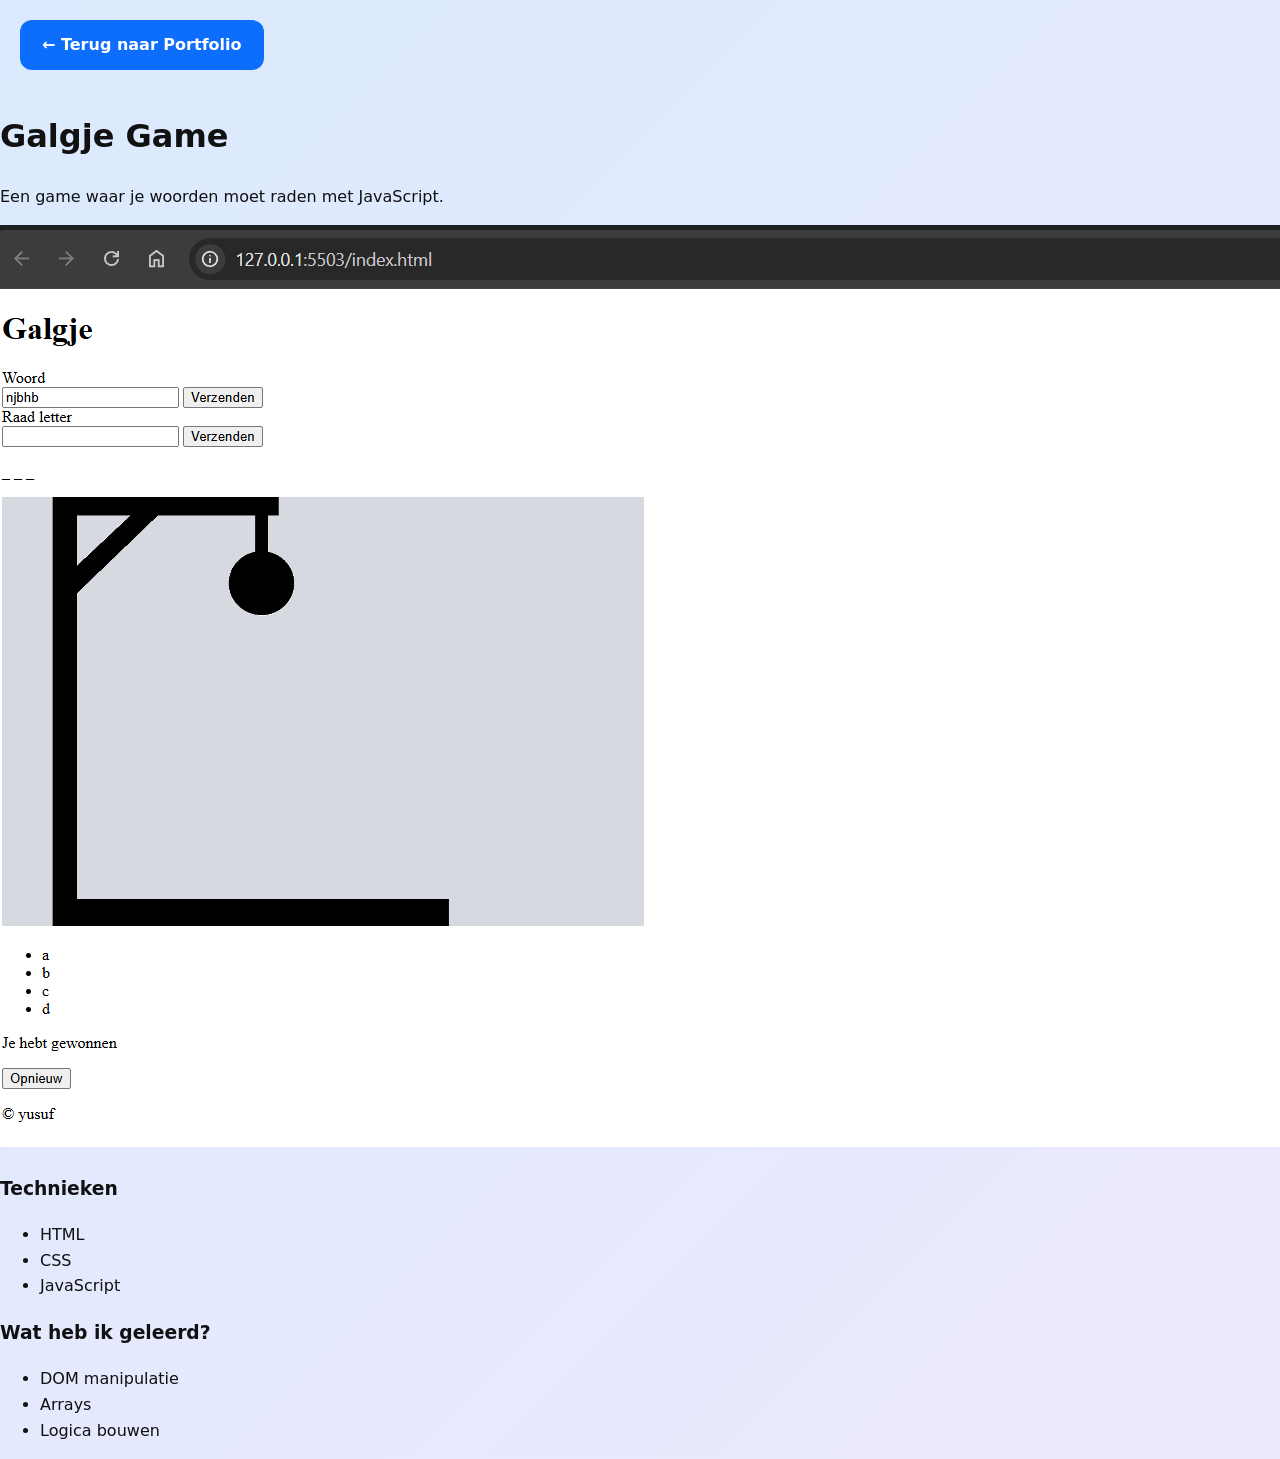
==== galge.html @ b2408b8f "klaar nu" ====
<!doctype html>
<html lang="nl">
<head>
  <meta charset="UTF-8">
  <title>Galgje</title>
  <link href="main.css" rel="stylesheet">
</head>

<body>

<a href="index.html" class="back-btn">← Terug naar Portfolio</a>

<h1>Galgje Game</h1>

<p>Een game waar je woorden moet raden met JavaScript.</p>

<img src="images/galge.png">

<h3>Technieken</h3>
<ul>
  <li>HTML</li>
  <li>CSS</li>
  <li>JavaScript</li>
</ul>

<h3>Wat heb ik geleerd?</h3>
<ul>
  <li>DOM manipulatie</li>
  <li>Arrays</li>
  <li>Logica bouwen</li>
</ul>

</body>
</html>
---- main.css ----
:root {
    --bg: linear-gradient(135deg, #dbeafe, #ede9fe);
    --text: #111;
    --card: #fff;
}

[data-theme="dark"] {
    --bg: linear-gradient(135deg, #2563eb, #7c3aed);
    --text: #fff;
    --card: rgba(0,0,0,0.5);
}

html {
    scroll-behavior: smooth;
}

body {
    margin: 0;
    font-family: system-ui, -apple-system, Segoe UI, Roboto, Arial;
    background: var(--bg);
    color: var(--text);
    line-height: 1.6;
}

.hero {
    height: 80vh;
    display: flex;
    align-items: center;
    justify-content: center;
    text-align: center;
}

.hero h1 {
    font-size: clamp(2rem, 5vw, 3.5rem);
    font-weight: 800;
}

.hero p {
    opacity: 0.8;
    font-size: 1.2rem;
}

.section {
    padding: 90px 0;
}

.nav-blur {
    backdrop-filter: blur(14px);
    -webkit-backdrop-filter: blur(14px);
    background: rgba(0, 0, 0, 0.25);
    border-bottom: 1px solid rgba(255,255,255,0.08);
}

.project-card {
    background: var(--card);
    border-radius: 16px;
    padding: 14px;
    transition: 0.25s ease;
    box-shadow: 0 10px 25px rgba(0,0,0,0.08);
}

.project-card:hover {
    transform: translateY(-8px) scale(1.02);
    box-shadow: 0 18px 40px rgba(0,0,0,0.18);
}

.project-img,
.detail-img {
    width: 100%;
    border-radius: 14px;
    object-fit: cover;
}

.project-img {
    height: 180px;
}

.detail-img {
    width: min(700px, 90%);
    max-height: 400px;
    display: block;
    margin: 30px auto;
    box-shadow: 0 8px 25px rgba(0,0,0,.25);
}

.btn {
    border-radius: 10px;
    font-weight: 600;
    transition: 0.2s ease;
}

.btn:hover {
    transform: translateY(-2px);
}

.back-btn {
    display: inline-block;
    margin: 20px;
    padding: 12px 22px;
    background: #0d6efd;
    color: white;
    text-decoration: none;
    border-radius: 12px;
    font-weight: 600;
}

#startscreen {
    position: fixed;
    inset: 0;
    background: black;
    display: flex;
    align-items: center;
    justify-content: center;
    animation: fadeOut 1s ease 3s forwards;
}

.name-container {
    display: flex;
    gap: 10px;
    font-size: 2.5rem;
    font-weight: 800;
}

.name-left { color: #38bdf8; animation: pop 1s; }
.name-middle { color: #60a5fa; animation: pop 1s 0.2s; opacity: 0; }
.name-right { color: #93c5fd; animation: pop 1s 0.4s; opacity: 0; }

@keyframes pop {
    from { opacity: 0; transform: translateY(20px); }
    to { opacity: 1; transform: translateY(0); }
}

@keyframes fadeOut {
    to { opacity: 0; visibility: hidden; }
}

.site-footer {
    text-align: center;
    padding: 30px;
    opacity: 0.6;
    font-size: 14px;
}
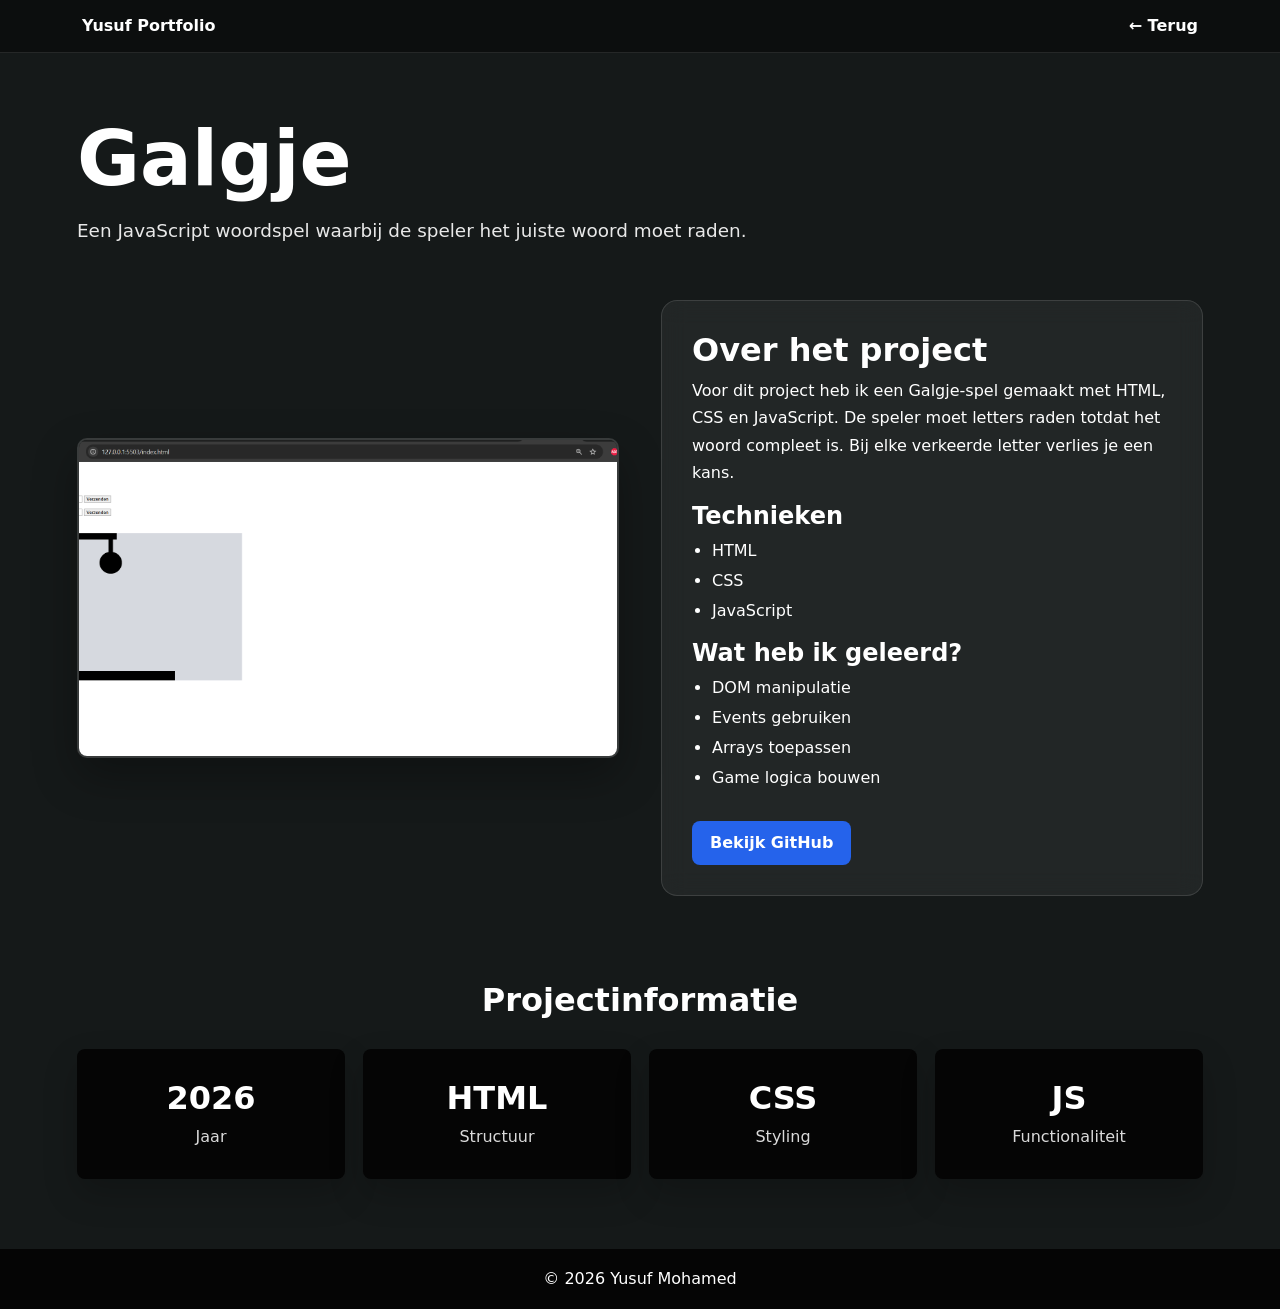
==== commit e051127e: "Update portfolio website" ====
--- a/galge.html
+++ b/galge.html
@@ -2,33 +2,107 @@
 <html lang="nl">
 <head>
   <meta charset="UTF-8">
-  <title>Galgje</title>
+  <meta name="viewport" content="width=device-width, initial-scale=1.0">
+
+  <title>Galgje | Yusuf Portfolio</title>
+
+  <link href="https://cdn.jsdelivr.net/npm/bootstrap@5.3.8/dist/css/bootstrap.min.css" rel="stylesheet">
   <link href="main.css" rel="stylesheet">
 </head>
 
-<body>
+<body class="project-body">
 
-<a href="index.html" class="back-btn">← Terug naar Portfolio</a>
+<nav class="project-nav">
+  <div class="container d-flex justify-content-between align-items-center">
+    <strong>Yusuf Portfolio</strong>
 
-<h1>Galgje Game</h1>
+    <a href="index.html">← Terug</a>
+  </div>
+</nav>
 
-<p>Een game waar je woorden moet raden met JavaScript.</p>
+<section class="project-detail">
 
-<img src="images/galge.png">
+  <div class="container">
 
-<h3>Technieken</h3>
-<ul>
-  <li>HTML</li>
-  <li>CSS</li>
-  <li>JavaScript</li>
-</ul>
+    <div class="project-title">
+      <h1>Galgje</h1>
+      <p>Een JavaScript woordspel waarbij de speler het juiste woord moet raden.</p>
+    </div>
 
-<h3>Wat heb ik geleerd?</h3>
-<ul>
-  <li>DOM manipulatie</li>
-  <li>Arrays</li>
-  <li>Logica bouwen</li>
-</ul>
+    <div class="project-showcase">
+
+      <img src="images/galge.png" class="project-detail-img" alt="Galgje">
+
+      <div class="project-text">
+
+        <h2>Over het project</h2>
+
+        <p>
+          Voor dit project heb ik een Galgje-spel gemaakt met HTML, CSS en JavaScript.
+          De speler moet letters raden totdat het woord compleet is.
+          Bij elke verkeerde letter verlies je een kans.
+        </p>
+
+        <h4>Technieken</h4>
+
+        <ul>
+          <li>HTML</li>
+          <li>CSS</li>
+          <li>JavaScript</li>
+        </ul>
+
+        <h4>Wat heb ik geleerd?</h4>
+
+        <ul>
+          <li>DOM manipulatie</li>
+          <li>Events gebruiken</li>
+          <li>Arrays toepassen</li>
+          <li>Game logica bouwen</li>
+        </ul>
+
+        <a href="https://github.com/YusufJimaaleMohamed" target="_blank" class="github-btn">
+          Bekijk GitHub
+        </a>
+
+      </div>
+
+    </div>
+
+    <h2 class="project-info-title">
+      Projectinformatie
+    </h2>
+
+    <div class="project-info-grid">
+
+      <div class="info-box">
+        <h3>2026</h3>
+        <p>Jaar</p>
+      </div>
+
+      <div class="info-box">
+        <h3>HTML</h3>
+        <p>Structuur</p>
+      </div>
+
+      <div class="info-box">
+        <h3>CSS</h3>
+        <p>Styling</p>
+      </div>
+
+      <div class="info-box">
+        <h3>JS</h3>
+        <p>Functionaliteit</p>
+      </div>
+
+    </div>
+
+  </div>
+
+</section>
+
+<footer class="project-footer">
+  © 2026 Yusuf Mohamed
+</footer>
 
 </body>
 </html>
--- a/main.css
+++ b/main.css
@@ -1,13 +1,21 @@
 :root {
     --bg: linear-gradient(135deg, #dbeafe, #ede9fe);
-    --text: #111;
-    --card: #fff;
+    --text: #111827;
+    --card: rgba(255, 255, 255, 0.85);
+    --nav: rgba(0, 0, 0, 0.25);
+    --border: rgba(255, 255, 255, 0.25);
 }
 
 [data-theme="dark"] {
     --bg: linear-gradient(135deg, #2563eb, #7c3aed);
-    --text: #fff;
-    --card: rgba(0,0,0,0.5);
+    --text: #ffffff;
+    --card: rgba(0, 0, 0, 0.55);
+    --nav: rgba(0, 0, 0, 0.35);
+    --border: rgba(255, 255, 255, 0.15);
+}
+
+* {
+    box-sizing: border-box;
 }
 
 html {
@@ -16,127 +24,524 @@
 
 body {
     margin: 0;
-    font-family: system-ui, -apple-system, Segoe UI, Roboto, Arial;
+    font-family: system-ui, Arial, sans-serif;
     background: var(--bg);
     color: var(--text);
-    line-height: 1.6;
-}
-
-.hero {
-    height: 80vh;
+    min-height: 100vh;
+}
+
+.nav-blur {
+    background: var(--nav);
+    backdrop-filter: blur(12px);
+    border-bottom: 1px solid var(--border);
+}
+
+.navbar-brand,
+.nav-link,
+#themeToggle {
+    color: white !important;
+}
+
+.navbar-brand {
+    font-size: 1.4rem;
+    font-weight: 800;
+}
+
+.nav-link {
+    font-weight: 600;
+}
+
+.nav-link:hover {
+    color: #dbeafe !important;
+}
+
+.navbar-toggler {
+    border-color: rgba(255, 255, 255, 0.7);
+}
+
+.navbar-toggler:focus {
+    box-shadow: none;
+}
+
+.navbar-toggler i {
+    color: white;
+    font-size: 1.8rem;
+}
+
+#themeToggle {
+    border: 1px solid rgba(255, 255, 255, 0.5);
+    border-radius: 999px;
+}
+
+
+#startscreen {
+    position: fixed;
+    inset: 0;
+    background: radial-gradient(circle at center, #2563eb, #7c3aed, #000);
     display: flex;
     align-items: center;
     justify-content: center;
-    text-align: center;
-}
-
-.hero h1 {
-    font-size: clamp(2rem, 5vw, 3.5rem);
-    font-weight: 800;
-}
-
-.hero p {
-    opacity: 0.8;
-    font-size: 1.2rem;
-}
-
-.section {
-    padding: 90px 0;
-}
-
-.nav-blur {
-    backdrop-filter: blur(14px);
-    -webkit-backdrop-filter: blur(14px);
-    background: rgba(0, 0, 0, 0.25);
-    border-bottom: 1px solid rgba(255,255,255,0.08);
-}
-
-.project-card {
-    background: var(--card);
-    border-radius: 16px;
-    padding: 14px;
-    transition: 0.25s ease;
-    box-shadow: 0 10px 25px rgba(0,0,0,0.08);
-}
-
-.project-card:hover {
-    transform: translateY(-8px) scale(1.02);
-    box-shadow: 0 18px 40px rgba(0,0,0,0.18);
-}
-
-.project-img,
-.detail-img {
-    width: 100%;
-    border-radius: 14px;
-    object-fit: cover;
-}
-
-.project-img {
-    height: 180px;
-}
-
-.detail-img {
-    width: min(700px, 90%);
-    max-height: 400px;
-    display: block;
-    margin: 30px auto;
-    box-shadow: 0 8px 25px rgba(0,0,0,.25);
-}
-
-.btn {
-    border-radius: 10px;
-    font-weight: 600;
-    transition: 0.2s ease;
-}
-
-.btn:hover {
-    transform: translateY(-2px);
-}
-
-.back-btn {
-    display: inline-block;
-    margin: 20px;
-    padding: 12px 22px;
-    background: #0d6efd;
-    color: white;
-    text-decoration: none;
-    border-radius: 12px;
-    font-weight: 600;
-}
-
-#startscreen {
-    position: fixed;
-    inset: 0;
-    background: black;
+    z-index: 9999;
+}
+
+#startscreen.hide {
+    animation: fadeOut 1s ease forwards;
+    pointer-events: none;
+}
+
+.name-container {
+    display: flex;
+    gap: 12px;
+    font-size: 2.4rem;
+    font-weight: 900;
+    color: white;
+    text-shadow: 0 0 25px rgba(255, 255, 255, 0.45);
+}
+
+.name-left {
+    color: #38bdf8;
+    animation: pop 1s ease forwards;
+}
+
+.name-middle {
+    color: #a78bfa;
+    animation: pop 1s ease 0.2s forwards;
+    opacity: 0;
+}
+
+.name-right {
+    color: #60a5fa;
+    animation: pop 1s ease 0.4s forwards;
+    opacity: 0;
+}
+
+
+.hero {
+    min-height: 85vh;
     display: flex;
     align-items: center;
     justify-content: center;
-    animation: fadeOut 1s ease 3s forwards;
-}
-
-.name-container {
+    padding: 130px 20px 70px;
+    text-align: center;
+}
+
+.multi-welcome {
+    font-size: clamp(40px, 8vw, 90px);
+    font-weight: 900;
+    letter-spacing: 4px;
+    color: #fff;
+    text-shadow: 0 6px 30px rgba(0,0,0,0.35);
+}
+
+#welcomeText {
+    border-right: 3px solid #fff;
+    padding-right: 8px;
+    animation: blinkCursor .7s infinite;
+}
+
+.hero .lead {
+    font-size: 1.25rem;
+    opacity: 0.95;
+}
+
+.section {
+    padding: 80px 20px;
+}
+
+.section h1,
+.section h2 {
+    font-weight: 900;
+    margin-bottom: 20px;
+}
+
+.section p {
+    font-size: 1.05rem;
+    line-height: 1.7;
+}
+
+img {
+    max-width: 100%;
+    height: auto;
+    display: block;
+}
+
+.project-card {
+    background: var(--card);
+    border: 1px solid var(--border);
+    border-radius: 18px;
+    padding: 18px;
+    transition: 0.3s ease;
     display: flex;
+    flex-direction: column;
+    gap: 12px;
+    align-items: flex-start;
+    text-align: left;
+    height: 100%;
+    min-height: 390px;
+    backdrop-filter: blur(10px);
+    box-shadow: 0 15px 35px rgba(0,0,0,0.15);
+}
+
+.project-card:hover {
+    transform: translateY(-8px);
+}
+
+.project-img {
+    width: 100%;
+    max-width: 100%;
+    height: 170px;
+    object-fit: cover;
+    border-radius: 14px;
+    margin: 0 auto;
+}
+
+.project-card h5 {
+    font-weight: 800;
+    margin: 0;
+}
+
+.project-card p {
+    opacity: 0.85;
+    margin-bottom: 5px;
+}
+
+.project-card .btn {
+    margin-top: auto;
+    border-radius: 10px;
+    font-weight: 700;
+}
+
+.contact-grid {
+    display: grid;
+    grid-template-columns: repeat(auto-fit, minmax(220px, 1fr));
+    gap: 18px;
+}
+
+.contact-card {
+    background: var(--card);
+    border: 1px solid var(--border);
+    min-height: 220px;
+    padding: 24px;
+    border-radius: 18px;
+    text-decoration: none;
+    color: var(--text);
+    text-align: center;
+    transition: 0.3s ease;
+    display: flex;
+    flex-direction: column;
+    justify-content: center;
+    align-items: center;
     gap: 10px;
-    font-size: 2.5rem;
+    backdrop-filter: blur(10px);
+    box-shadow: 0 15px 35px rgba(0,0,0,0.12);
+}
+
+.contact-card:hover {
+    transform: translateY(-6px);
+    color: var(--text);
+}
+
+.contact-card i {
+    font-size: 2.7rem;
+}
+
+.contact-card h5 {
+    margin: 0;
     font-weight: 800;
 }
 
-.name-left { color: #38bdf8; animation: pop 1s; }
-.name-middle { color: #60a5fa; animation: pop 1s 0.2s; opacity: 0; }
-.name-right { color: #93c5fd; animation: pop 1s 0.4s; opacity: 0; }
-
-@keyframes pop {
-    from { opacity: 0; transform: translateY(20px); }
-    to { opacity: 1; transform: translateY(0); }
-}
-
-@keyframes fadeOut {
-    to { opacity: 0; visibility: hidden; }
+
+.contact-form-card {
+    background: var(--card);
+    color: var(--text);
+    border: 1px solid var(--border);
+    border-radius: 18px;
+    padding: 28px;
+    backdrop-filter: blur(10px);
+    box-shadow: 0 18px 45px rgba(0,0,0,0.15);
+}
+
+.contact-form-card h3 {
+    font-weight: 900;
+}
+
+.contact-form-card input,
+.contact-form-card textarea {
+    border-radius: 10px;
+}
+
+.back-btn {
+    position: fixed;
+    top: 20px;
+    left: 20px;
+    display: inline-flex;
+    align-items: center;
+    gap: 8px;
+    padding: 10px 16px;
+    background: var(--card);
+    color: var(--text);
+    text-decoration: none;
+    font-weight: 700;
+    border-radius: 12px;
+    border: 1px solid var(--border);
+    backdrop-filter: blur(10px);
+    z-index: 999;
+    transition: 0.25s ease;
+}
+
+.back-btn:hover {
+    transform: translateX(-6px);
+    color: var(--text);
+}
+
+.project-body {
+    background: #151919;
+    color: white;
+    min-height: 100vh;
+}
+
+.project-nav {
+    background: rgba(0,0,0,0.45);
+    padding: 14px 0;
+    border-bottom: 1px solid rgba(255,255,255,0.1);
+}
+
+.project-nav strong,
+.project-nav a {
+    color: white;
+    text-decoration: none;
+    font-weight: 800;
+}
+
+.project-nav a:hover {
+    color: #93c5fd;
+}
+
+.project-detail {
+    padding: 60px 20px 70px;
+}
+
+.project-detail .container {
+    max-width: 1150px;
+}
+
+.project-title {
+    margin-bottom: 55px;
+}
+
+.project-title h1 {
+    font-size: clamp(2.8rem, 6vw, 4.8rem);
+    font-weight: 900;
+    margin-bottom: 12px;
+}
+
+.project-title p {
+    font-size: 1.15rem;
+    opacity: 0.9;
+}
+
+.project-showcase {
+    display: grid;
+    grid-template-columns: 1fr 1fr;
+    gap: 42px;
+    align-items: center;
+}
+
+.project-detail-img {
+    width: 100%;
+    height: 320px;
+    object-fit: cover;
+    border-radius: 10px;
+    border: 2px solid rgba(255,255,255,0.15);
+    box-shadow: 0 18px 45px rgba(0,0,0,0.3);
+}
+
+.project-text {
+    background: rgba(255,255,255,0.06);
+    border: 1px solid rgba(255,255,255,0.12);
+    border-radius: 16px;
+    padding: 30px;
+    backdrop-filter: blur(12px);
+}
+
+.project-text h2,
+.project-text h4 {
+    font-weight: 900;
+}
+
+.project-text p {
+    line-height: 1.7;
+}
+
+.project-text ul {
+    padding-left: 20px;
+}
+
+.project-text li {
+    margin-bottom: 6px;
+}
+
+.github-btn {
+    display: inline-block;
+    background: #2563eb;
+    color: white;
+    padding: 10px 18px;
+    border-radius: 8px;
+    text-decoration: none;
+    margin-top: 15px;
+    font-weight: 800;
+    transition: 0.3s ease;
+}
+
+.github-btn:hover {
+    background: #1d4ed8;
+    color: white;
+    transform: translateY(-3px);
+}
+
+.project-info-title {
+    text-align: center;
+    margin: 85px 0 30px;
+    font-weight: 900;
+}
+
+.project-info-grid {
+    display: grid;
+    grid-template-columns: repeat(4, 1fr);
+    gap: 18px;
+}
+
+.info-box {
+    background: #050505;
+    padding: 30px 20px;
+    text-align: center;
+    border-radius: 8px;
+    box-shadow: 0 15px 35px rgba(0,0,0,0.2);
+}
+
+.info-box h3 {
+    font-weight: 900;
+    margin: 0;
+    font-size: 2rem;
+}
+
+.info-box p {
+    margin: 8px 0 0;
+    opacity: 0.85;
+}
+
+.project-footer {
+    background: #050505;
+    text-align: center;
+    padding: 18px;
+    color: white;
+}
+
+.project-page {
+    padding: 100px 20px 60px;
+    max-width: 900px;
+    margin: 0 auto;
+}
+
+.detail-img {
+    width: 100%;
+    max-width: 600px;
+    border-radius: 18px;
+    margin: 25px 0;
 }
 
 .site-footer {
     text-align: center;
-    padding: 30px;
-    opacity: 0.6;
-    font-size: 14px;
+    padding: 22px;
+    opacity: 0.8;
+    border-top: 1px solid var(--border);
+}
+
+@keyframes pop {
+    from {
+        opacity: 0;
+        transform: scale(0.6) translateY(30px);
+    }
+
+    to {
+        opacity: 1;
+        transform: scale(1) translateY(0);
+    }
+}
+
+@keyframes fadeOut {
+    to {
+        opacity: 0;
+        visibility: hidden;
+        transform: scale(1.1);
+    }
+}
+
+@keyframes blinkCursor {
+    0% {
+        border-color: transparent;
+    }
+
+    50% {
+        border-color: white;
+    }
+
+    100% {
+        border-color: transparent;
+    }
+}
+
+
+@media (max-width: 900px) {
+    .project-showcase {
+        grid-template-columns: 1fr;
+    }
+
+    .project-detail-img {
+        height: 260px;
+    }
+
+    .project-info-grid {
+        grid-template-columns: 1fr 1fr;
+    }
+}
+
+@media (max-width: 600px) {
+    .hero {
+        min-height: 75vh;
+        padding-top: 115px;
+    }
+
+    .multi-welcome {
+        font-size: 2.8rem;
+        letter-spacing: 2px;
+    }
+
+    .project-img {
+        height: 150px;
+    }
+
+    .name-container {
+        font-size: 1.8rem;
+    }
+
+    .section {
+        padding: 60px 16px;
+    }
+
+    .contact-grid {
+        grid-template-columns: 1fr;
+    }
+
+    .project-info-grid {
+        grid-template-columns: 1fr;
+    }
+
+    .project-title h1 {
+        font-size: 2.7rem;
+    }
+
+    .project-detail {
+        padding: 45px 16px 60px;
+    }
 }
